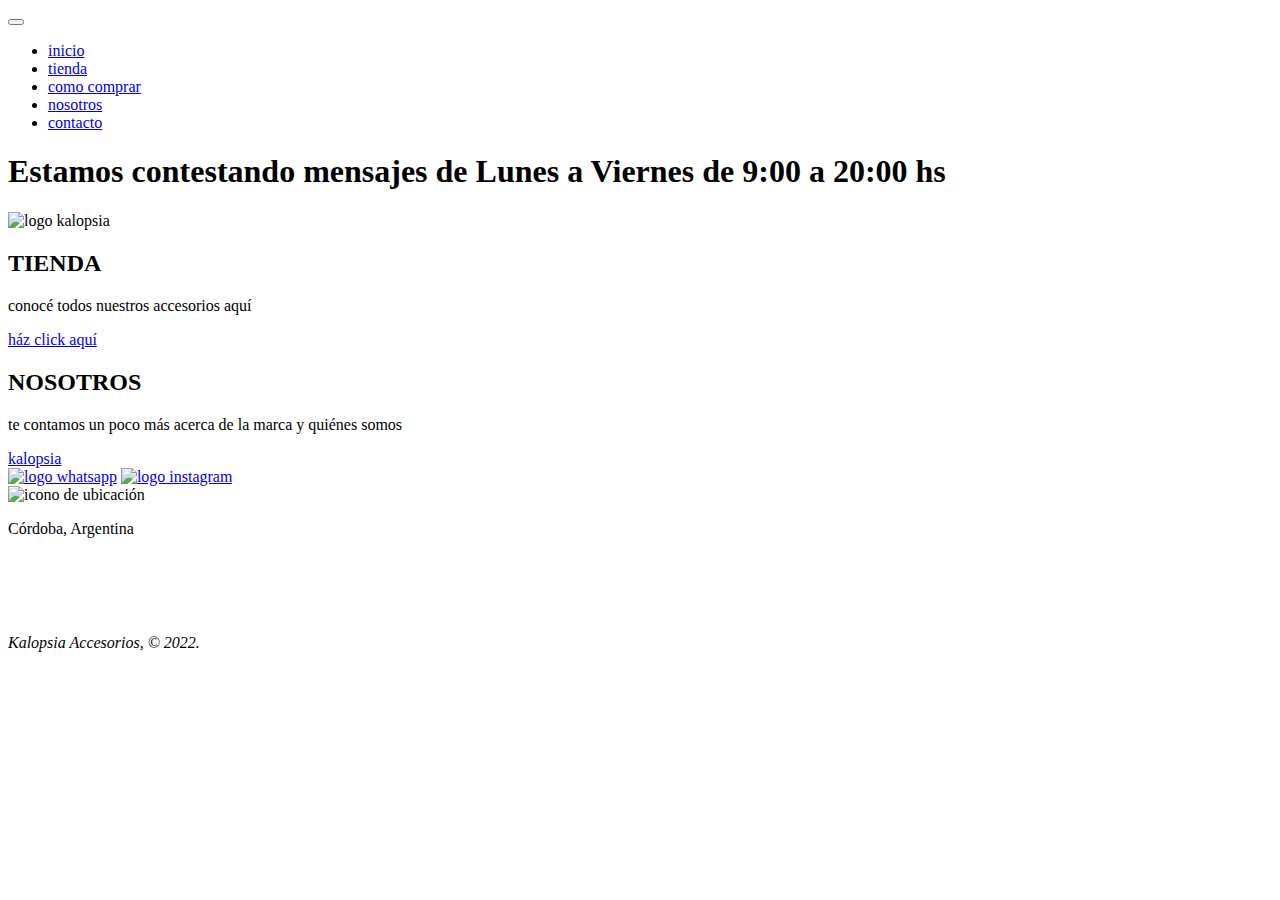
==== index.html @ 0dc7e8c7 "creado el index" ====
<!DOCTYPE html>
<html lang="en">
    <head>
        <meta charset="UTF-8">
        <meta http-equiv="X-UA-Compatible" content="IE=edge">
        <meta name="viewport" content="width=device-width, initial-scale=1.0">
        <title>kalopsia</title> <!-- este es el titulo -->
        <link rel="shortcut icon" href="./img/icono.png">
        <link href="https://cdn.jsdelivr.net/npm/bootstrap@5.1.3/dist/css/bootstrap.min.css" rel="stylesheet" integrity="sha384-1BmE4kWBq78iYhFldvKuhfTAU6auU8tT94WrHftjDbrCEXSU1oBoqyl2QvZ6jIW3" crossorigin="anonymous">
        <!-- css -->
        <link rel="stylesheet" href="scss/style.css">
        <meta name="description" content="kalopsia: accesorios hechos a mano, personalizados o de catálogo">
        <meta name="keywords" content="kalopsia,accesorios,collares,pulseras,moda,Córdoba,catálogo,bijuterie">
    </head>
    <body id="index"> 
        <header class="header">
            <nav class="navbar sticky-top navbar-expand-lg navbar-light bg-light">
                <div class="container-fluid">
                    <button class="navbar-toggler" type="button" data-bs-toggle="collapse" data-bs-target="#navbarNav" aria-controls="navbarNav" aria-expanded="false" aria-label="Toggle navigation">
                      <span class="navbar-toggler-icon"></span>
                    </button>
                    <div class="collapse navbar-collapse" id="navbarNav">
                        <ul class="navbar-nav">
                            <li class="nav-item"><a class="nav-link" href="#">inicio</a></li>
                            <li class="nav-item"><a class="nav-link" href="./paginas/tienda.html">tienda</a></li>
                            <li class="nav-item"><a class="nav-link" href="./paginas/comocomprar.html">como comprar</a></li>
                            <li class="nav-item"><a class="nav-link" href="./paginas/nosotros.html">nosotros</a></li>
                            <li class="nav-item"><a class="nav-link" href="./paginas/contacto.html">contacto</a></li>
                        </ul>
                    </div>
                </div>
            </nav>
        </header>
        <main>
            <section class="kalopsia">
                <h1 class="kalopsia__barra">Estamos contestando mensajes de Lunes a Viernes de 9:00 a 20:00 hs</h1>
                <div class="kalopsia__principal">
                    <!-- logo kalopsia en body -->
                    <img class="kalopsia__principal____logo" src="./img/logokalopsia.png" alt="logo kalopsia" height="250px"> 
                </div>
            </section>
            <!-- segundo scroll-->
            <section class="tienda-index"> 
                <h2 class="tienda-index__titulo">TIENDA</h2>
                <p class="tienda-index__parrafo1">conocé todos nuestros accesorios aquí</p>
                <a href="./paginas/tienda.html" class="tienda-index__boton">ház click aquí</a> 
            </section>
            <!-- tercer scroll -->
            <section class="nosotros-index">
                <h2 class="nosotros-index__titulo">NOSOTROS</h2>
                <p class="nosotros-index__parrafo">te contamos un poco más acerca de la marca y quiénes somos</p>
                <a href="./paginas/nosotros.html" class="nosotros-index__boton">kalopsia</a>
            </section>
            <div class="overlay">
                <!-- overlay whatsapp -->
                <a href="https://wa.me/+5493512560015" class="overlay__whatsapp" target="_blank"><img src="./img/whatsapp.png" alt="logo whatsapp" height="60px"></a>
                <!-- overlay instagram -->
                <a href="https://www.instagram.com/kalopsia.ac/" class="overlay__instagram" target="_blank"><img src="./img/instagram.png" alt="logo instagram" height="60px"></a>
            </div>
        </main>
        <footer id="footer">
            <div class="footer__ubicacion">
                <img src="./img/logo-ubicacion .png" alt="icono de ubicación" height="30px" class="footer__ubicacion__icono">
                <p class="footer__ubicacion__parrafo">Córdoba, Argentina</p>
            </div> 
            <iframe src="https://www.google.com/maps/embed?pb=!1m18!1m12!1m3!1d8475.88574449039!2d-64.28919747049304!3d-31.340102287195354!2m3!1f0!2f0!3f0!3m2!1i1024!2i768!4f13.1!3m3!1m2!1s0x94329eae42c4440b%3A0x473b98d5636193de!2sArguello%2C%20C%C3%B3rdoba!5e0!3m2!1ses-419!2sar!4v1647063219232!5m2!1ses-419!2sar" width="500" height="60" style="border:0;" allowfullscreen="" loading="lazy" class="footer__googlemaps"></iframe>
            <p class="footer__creditos"><i>Kalopsia Accesorios, © 2022. </i></p>
        </footer> 
        <!-- link de bootstrap -->
        <script src="https://cdn.jsdelivr.net/npm/bootstrap@5.1.3/dist/js/bootstrap.bundle.min.js" integrity="sha384-ka7Sk0Gln4gmtz2MlQnikT1wXgYsOg+OMhuP+IlRH9sENBO0LRn5q+8nbTov4+1p" crossorigin="anonymous"></script>
    </body> 
</html>
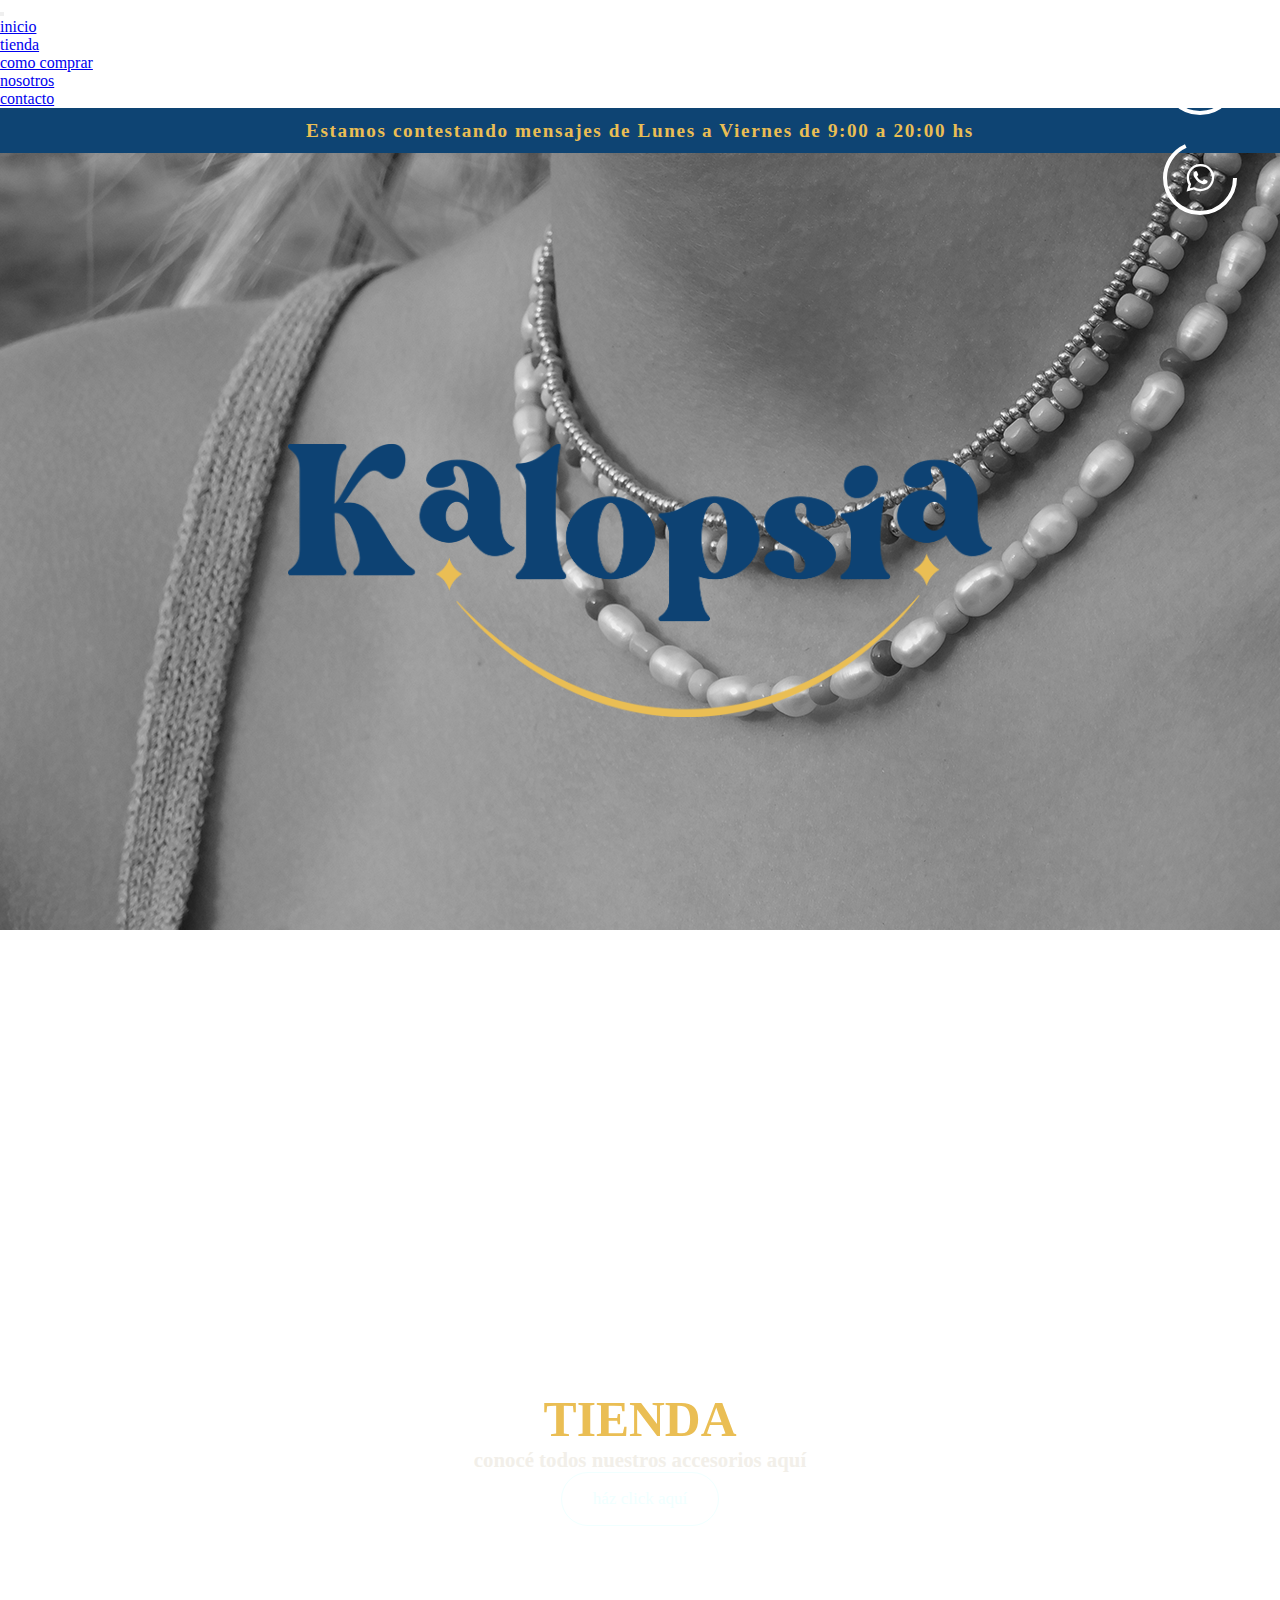
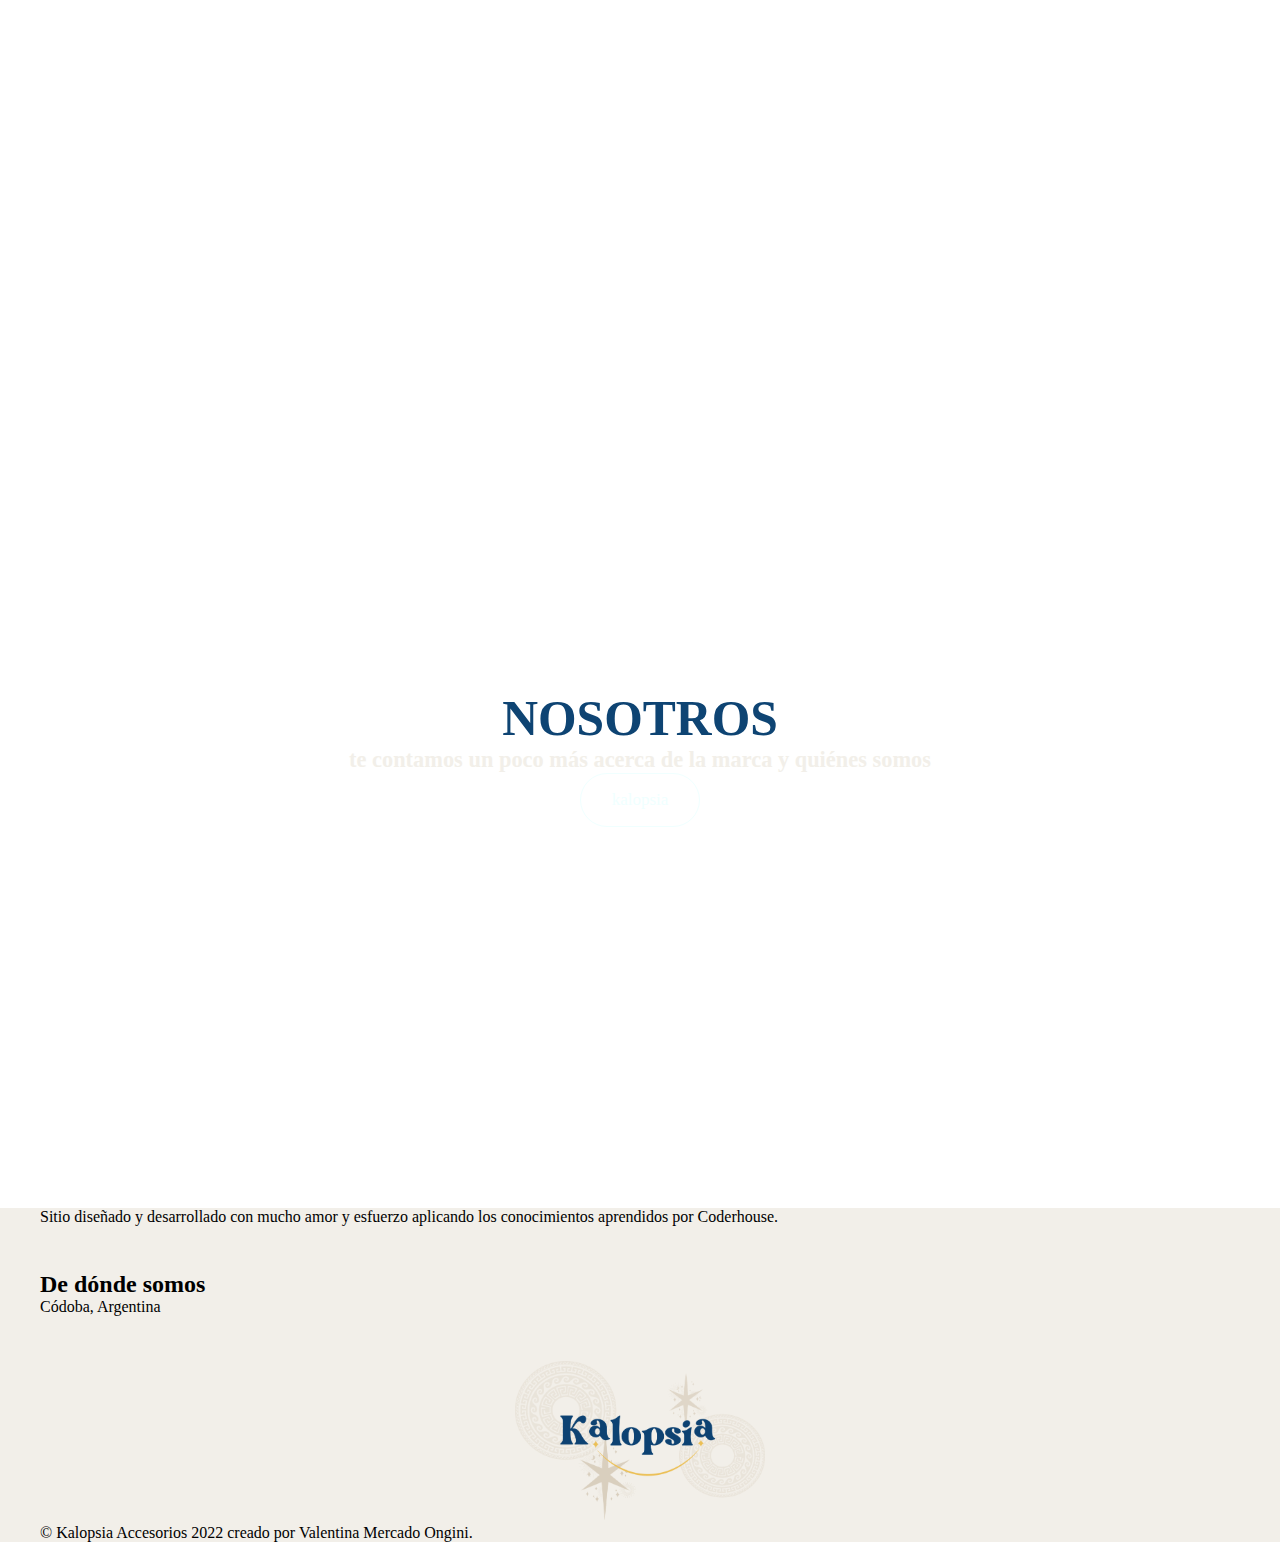
==== commit a9f0079d: "botones index y overlays redes sociales" ====
--- a/index.html
+++ b/index.html
@@ -4,11 +4,16 @@
         <meta charset="UTF-8">
         <meta http-equiv="X-UA-Compatible" content="IE=edge">
         <meta name="viewport" content="width=device-width, initial-scale=1.0">
-        <title>kalopsia</title> <!-- este es el titulo -->
-        <link rel="shortcut icon" href="./img/icono.png">
+        <!-- este es el titulo -->
+        <title>kalopsia</title> 
+        <link rel="shortcut icon" href="./imagenes/icono.png">
+        <!-- bootstrap -->
         <link href="https://cdn.jsdelivr.net/npm/bootstrap@5.1.3/dist/css/bootstrap.min.css" rel="stylesheet" integrity="sha384-1BmE4kWBq78iYhFldvKuhfTAU6auU8tT94WrHftjDbrCEXSU1oBoqyl2QvZ6jIW3" crossorigin="anonymous">
+        <!-- iconos -->
+        <link href='https://unpkg.com/boxicons@2.1.2/css/boxicons.min.css' rel='stylesheet'>
         <!-- css -->
         <link rel="stylesheet" href="scss/style.css">
+        <!-- seo -->
         <meta name="description" content="kalopsia: accesorios hechos a mano, personalizados o de catálogo">
         <meta name="keywords" content="kalopsia,accesorios,collares,pulseras,moda,Córdoba,catálogo,bijuterie">
     </head>
@@ -32,17 +37,18 @@
             </nav>
         </header>
         <main>
+            <!-- kalopsia index -->
             <section class="kalopsia">
                 <h1 class="kalopsia__barra">Estamos contestando mensajes de Lunes a Viernes de 9:00 a 20:00 hs</h1>
                 <div class="kalopsia__principal">
                     <!-- logo kalopsia en body -->
-                    <img class="kalopsia__principal____logo" src="./img/logokalopsia.png" alt="logo kalopsia" height="250px"> 
+                    <img class="kalopsia__principal__logo" src="./imagenes/logokalopsia.png" alt="logo kalopsia" height="250px"> 
                 </div>
             </section>
             <!-- segundo scroll-->
             <section class="tienda-index"> 
                 <h2 class="tienda-index__titulo">TIENDA</h2>
-                <p class="tienda-index__parrafo1">conocé todos nuestros accesorios aquí</p>
+                <p class="tienda-index__parrafo">conocé todos nuestros accesorios aquí</p>
                 <a href="./paginas/tienda.html" class="tienda-index__boton">ház click aquí</a> 
             </section>
             <!-- tercer scroll -->
@@ -51,21 +57,46 @@
                 <p class="nosotros-index__parrafo">te contamos un poco más acerca de la marca y quiénes somos</p>
                 <a href="./paginas/nosotros.html" class="nosotros-index__boton">kalopsia</a>
             </section>
-            <div class="overlay">
-                <!-- overlay whatsapp -->
-                <a href="https://wa.me/+5493512560015" class="overlay__whatsapp" target="_blank"><img src="./img/whatsapp.png" alt="logo whatsapp" height="60px"></a>
-                <!-- overlay instagram -->
-                <a href="https://www.instagram.com/kalopsia.ac/" class="overlay__instagram" target="_blank"><img src="./img/instagram.png" alt="logo instagram" height="60px"></a>
+            <!-- overlays redes sociales -->
+            <section class="overlay-redes">
+                <div class="overlay-redes__iconos">
+                    <svg heigth="80" width="80">
+                    <circle cx="40" cy="40" r="35" stroke="white" stroke-width="4" fill="none"></circle>
+                    </svg>
+                    <a href="https://www.instagram.com/kalopsia.ac/" target="_blank"><i class='bx bxl-instagram'></i></a>
+                </div> 
+                <div class="overlay-redes__iconos">
+                    <svg heigth="80" width="80">
+                        <circle cx="40" cy="40" r=35 stroke="white" stroke-width="4" fill="none"></circle>
+                    </svg>
+                    <a href="https://wa.me/+5493512560015" target="_blank"><i class='bx bxl-whatsapp'></i></a>
+                </div>
+            </section>
+        </main>
+
+    
+        <footer class="footer">
+            <div class="footer__grupo1">
+                    <div class="footer__grupo1__box">
+                        <p>Sitio diseñado y desarrollado con mucho amor y esfuerzo aplicando los conocimientos aprendidos por Coderhouse. </p>
+                    </div>
+                <div class="footer__grupo1__box">
+                    <h2>De dónde somos</h2>
+                    <p>Códoba, Argentina</p>
+                </div>
+                <div class="footer__grupo1__box">
+                    <figure>
+                        <a href="#">
+                            <img src="./imagenes/logofooter.png" alt="logo para footer">
+                        </a>
+                    </figure>
+                </div>
             </div>
-        </main>
-        <footer id="footer">
-            <div class="footer__ubicacion">
-                <img src="./img/logo-ubicacion .png" alt="icono de ubicación" height="30px" class="footer__ubicacion__icono">
-                <p class="footer__ubicacion__parrafo">Córdoba, Argentina</p>
+            <div class="footer__grupo1">
+                <p class="footer__grupo1__creditos"> &copy; Kalopsia Accesorios 2022 creado por Valentina Mercado Ongini. </p>
             </div> 
-            <iframe src="https://www.google.com/maps/embed?pb=!1m18!1m12!1m3!1d8475.88574449039!2d-64.28919747049304!3d-31.340102287195354!2m3!1f0!2f0!3f0!3m2!1i1024!2i768!4f13.1!3m3!1m2!1s0x94329eae42c4440b%3A0x473b98d5636193de!2sArguello%2C%20C%C3%B3rdoba!5e0!3m2!1ses-419!2sar!4v1647063219232!5m2!1ses-419!2sar" width="500" height="60" style="border:0;" allowfullscreen="" loading="lazy" class="footer__googlemaps"></iframe>
-            <p class="footer__creditos"><i>Kalopsia Accesorios, © 2022. </i></p>
         </footer> 
+
         <!-- link de bootstrap -->
         <script src="https://cdn.jsdelivr.net/npm/bootstrap@5.1.3/dist/js/bootstrap.bundle.min.js" integrity="sha384-ka7Sk0Gln4gmtz2MlQnikT1wXgYsOg+OMhuP+IlRH9sENBO0LRn5q+8nbTov4+1p" crossorigin="anonymous"></script>
     </body> 
--- a/scss/style.css
+++ b/scss/style.css
@@ -0,0 +1,280 @@
+* {
+  margin: 0px;
+  padding: 0px;
+  -webkit-box-sizing: border-box;
+          box-sizing: border-box;
+}
+
+h1 {
+  margin-bottom: 0px;
+}
+
+main .kalopsia {
+  width: 100vw;
+  height: 100vh;
+}
+
+main .kalopsia__barra {
+  display: -webkit-box;
+  display: -ms-flexbox;
+  display: flex;
+  width: 100%;
+  height: 5%;
+  font-size: 1.2rem;
+  -webkit-box-pack: center;
+      -ms-flex-pack: center;
+          justify-content: center;
+  -webkit-box-align: center;
+      -ms-flex-align: center;
+          align-items: center;
+  background-color: #0E4473;
+  color: #EABE54;
+  letter-spacing: .1rem;
+}
+
+main .kalopsia__principal {
+  display: -webkit-box;
+  display: -ms-flexbox;
+  display: flex;
+  width: 100%;
+  height: 95%;
+  -webkit-box-pack: center;
+      -ms-flex-pack: center;
+          justify-content: center;
+  -webkit-box-align: center;
+      -ms-flex-align: center;
+          align-items: center;
+  background-image: url(../imagenes/imagenindex.png);
+  background-size: cover;
+  background-position: center;
+  background-attachment: fixed;
+  background-repeat: no-repeat;
+}
+
+main .kalopsia__principal img {
+  width: 55%;
+  height: auto;
+}
+
+main .tienda-index {
+  position: relative;
+  text-align: center;
+  display: -webkit-box;
+  display: -ms-flexbox;
+  display: flex;
+  -webkit-box-orient: vertical;
+  -webkit-box-direction: normal;
+      -ms-flex-direction: column;
+          flex-direction: column;
+  -webkit-box-align: center;
+      -ms-flex-align: center;
+          align-items: center;
+  -webkit-box-pack: center;
+      -ms-flex-pack: center;
+          justify-content: center;
+  background-image: url(../imagenes/imagen2.png);
+  background-size: cover;
+  background-position: center;
+  background-attachment: fixed;
+  background-repeat: no-repeat;
+  width: 100vw;
+  height: 100vh;
+}
+
+main .tienda-index__titulo {
+  color: #EABE54;
+  font-family: Century Gothic;
+  font-size: 3.1rem;
+  font-weight: bold;
+}
+
+main .tienda-index__parrafo {
+  color: #F2EFE9;
+  font-family: Century Gothic;
+  font-size: 1.3rem;
+  font-weight: bold;
+}
+
+main .tienda-index__boton {
+  background-color: transparent;
+  border-radius: 28px;
+  border: 1px solid #f0ffff;
+  display: inline;
+  cursor: pointer;
+  color: #f0ffff;
+  font-family: Century Gothic;
+  font-size: 17px;
+  padding: 16px 31px;
+  text-decoration: none;
+  -webkit-transition: all 0.3s ease 0s;
+  transition: all 0.3s ease 0s;
+}
+
+main .tienda-index__boton:hover {
+  background-color: #EABE54;
+  -webkit-box-shadow: 0px 8px 25px #F2EFE9;
+          box-shadow: 0px 8px 25px #F2EFE9;
+  color: #0E4473;
+  -webkit-transform: translateY(-7px);
+          transform: translateY(-7px);
+}
+
+main .tienda-index__boton:active {
+  -webkit-transform: translateY(-1px);
+          transform: translateY(-1px);
+}
+
+main .nosotros-index {
+  position: relative;
+  text-align: center;
+  display: -webkit-box;
+  display: -ms-flexbox;
+  display: flex;
+  -webkit-box-orient: vertical;
+  -webkit-box-direction: normal;
+      -ms-flex-direction: column;
+          flex-direction: column;
+  -webkit-box-align: center;
+      -ms-flex-align: center;
+          align-items: center;
+  -webkit-box-pack: center;
+      -ms-flex-pack: center;
+          justify-content: center;
+  background-image: url(../imagenes/imagen3.png);
+  background-size: cover;
+  background-position: center;
+  background-attachment: fixed;
+  background-repeat: no-repeat;
+  width: 100vw;
+  height: 100vh;
+}
+
+main .nosotros-index__titulo {
+  color: #0E4473;
+  font-family: Century Gothic;
+  font-size: 3.1rem;
+  font-weight: bold;
+}
+
+main .nosotros-index__parrafo {
+  color: #F2EFE9;
+  font-family: Century Gothic;
+  font-size: 1.4rem;
+  font-weight: bold;
+}
+
+main .nosotros-index__boton {
+  background-color: transparent;
+  border-radius: 28px;
+  border: 1px solid #f0ffff;
+  display: inline;
+  cursor: pointer;
+  color: #f0ffff;
+  font-family: Century Gothic;
+  font-size: 17px;
+  padding: 16px 31px;
+  text-decoration: none;
+  -webkit-transition: all 0.3s ease 0s;
+  transition: all 0.3s ease 0s;
+}
+
+main .nosotros-index__boton:hover {
+  background-color: #0E4473;
+  -webkit-box-shadow: 0px 8px 25px #F2EFE9;
+          box-shadow: 0px 8px 25px #F2EFE9;
+  color: #EABE54;
+  -webkit-transform: translateY(-7px);
+          transform: translateY(-7px);
+}
+
+main .nosotros-index__boton:active {
+  -webkit-transform: translateY(-1px);
+          transform: translateY(-1px);
+}
+
+main .overlay-redes {
+  position: fixed;
+  z-index: 4;
+  top: 5px;
+  right: 20px;
+  margin: 1%;
+  margin-right: 0px;
+}
+
+main .overlay-redes__iconos {
+  position: relative;
+  width: 80px;
+  height: 80px;
+  margin: 20px;
+  border-radius: 50%;
+  -webkit-transition: all .8s;
+  transition: all .8s;
+  cursor: pointer;
+}
+
+main .overlay-redes__iconos:hover {
+  background-color: #e60073;
+  -webkit-box-shadow: 0 0 20px #e60073;
+          box-shadow: 0 0 20px #e60073;
+}
+
+main .overlay-redes__iconos:hover:nth-child(2) {
+  background-color: #0ddb33;
+  -webkit-box-shadow: 0 0 20px #0ddb33;
+          box-shadow: 0 0 20px #0ddb33;
+}
+
+main .overlay-redes__iconos a i {
+  color: #ffffff;
+  position: absolute;
+  top: 50%;
+  left: 50%;
+  -webkit-transform: translate(-50%, -50%);
+          transform: translate(-50%, -50%);
+  font-size: 2.3rem;
+}
+
+main .overlay-redes svg circle {
+  stroke-dasharray: 150;
+  -webkit-transition: all .5s ease-in-out;
+  transition: all .5s ease-in-out;
+}
+
+main .overlay-redes .overlay-redes__iconos:hover circle {
+  stroke-dasharray: 220;
+}
+
+.footer {
+  width: 100%;
+  background-color: #F2EFE9;
+}
+
+.footer__grupo1 {
+  width: 100%;
+  max-width: 1200px;
+  margin: auto;
+  display: -ms-grid;
+  display: grid;
+  -ms-grid-columns: 3, 1fr;
+      grid-template-columns: 3, 1fr;
+  grid-gap: 45px 0px;
+}
+
+.footer__grupo1__box figure {
+  width: 100%;
+  height: 100%;
+  display: -webkit-box;
+  display: -ms-flexbox;
+  display: flex;
+  -webkit-box-pack: center;
+      -ms-flex-pack: center;
+          justify-content: center;
+  -webkit-box-align: center;
+      -ms-flex-align: center;
+          align-items: center;
+}
+
+.footer__grupo1__box figure img {
+  width: 250px;
+}
+/*# sourceMappingURL=style.css.map */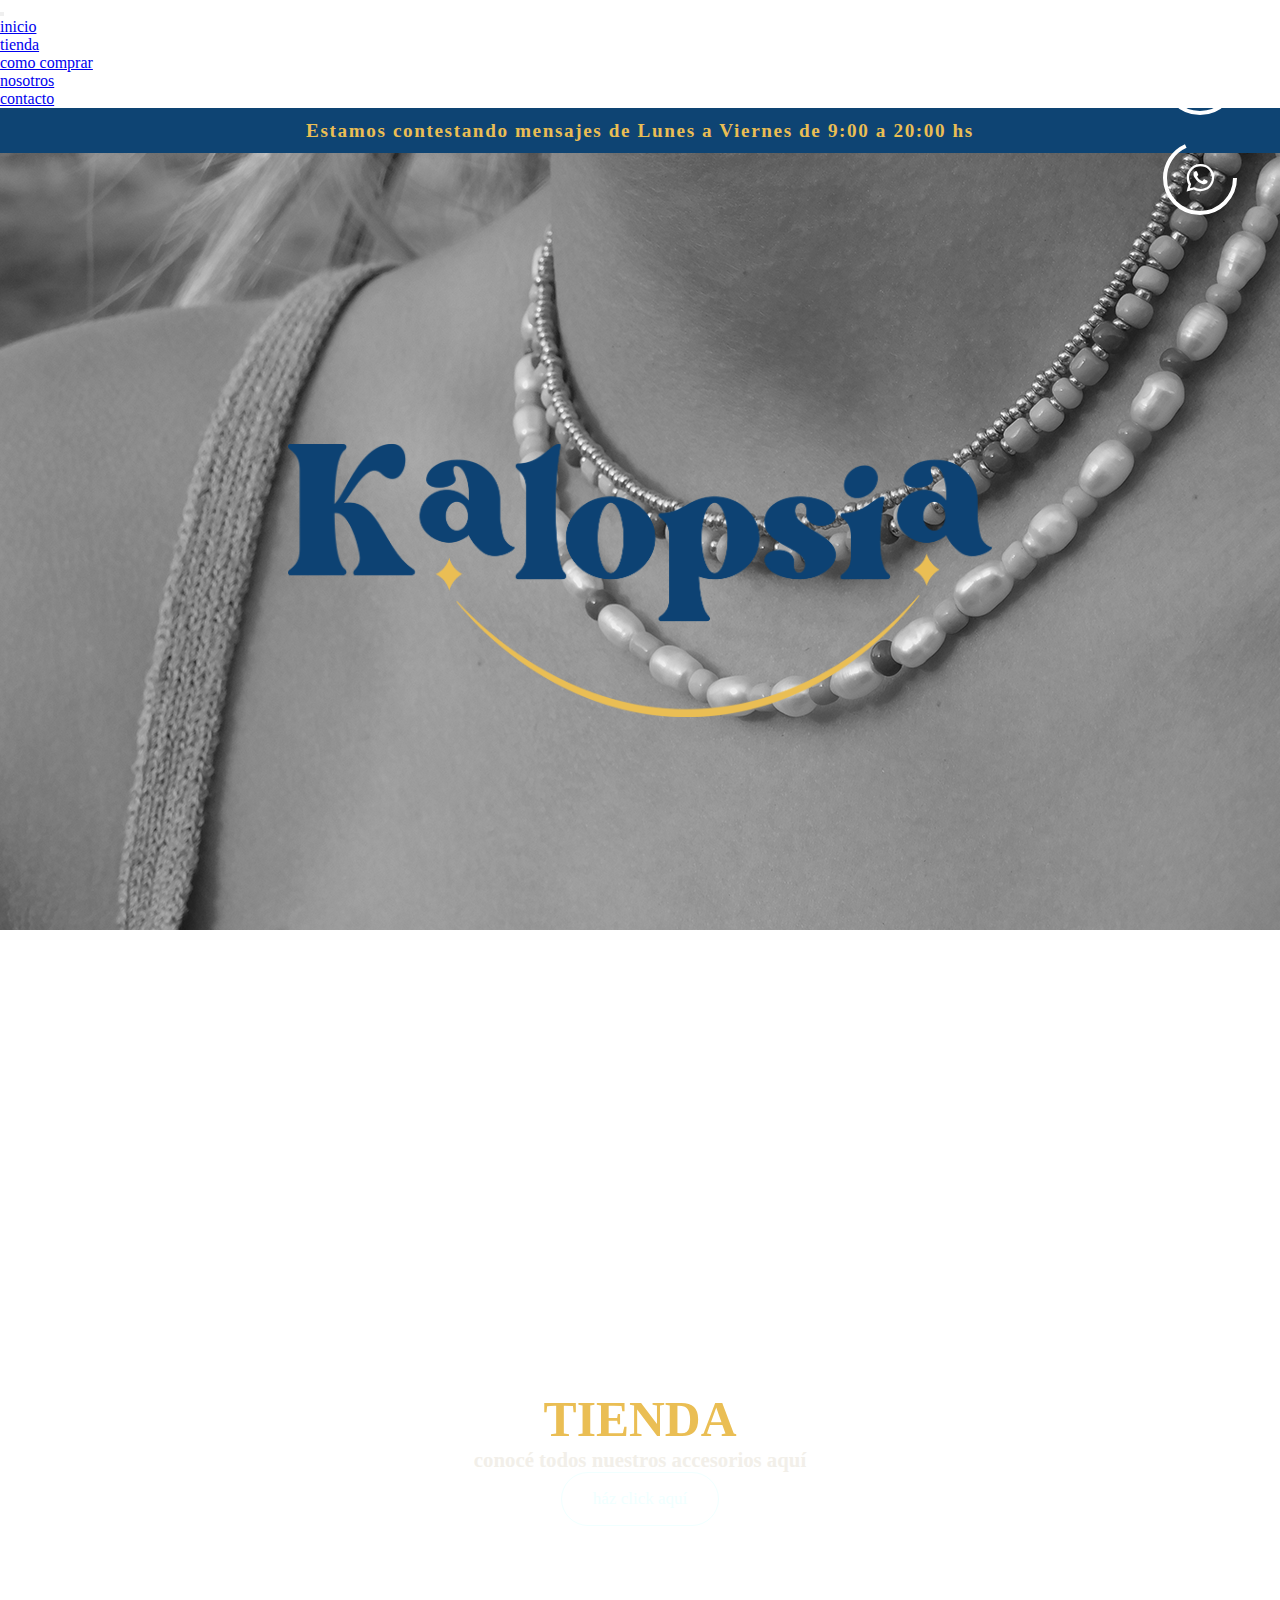
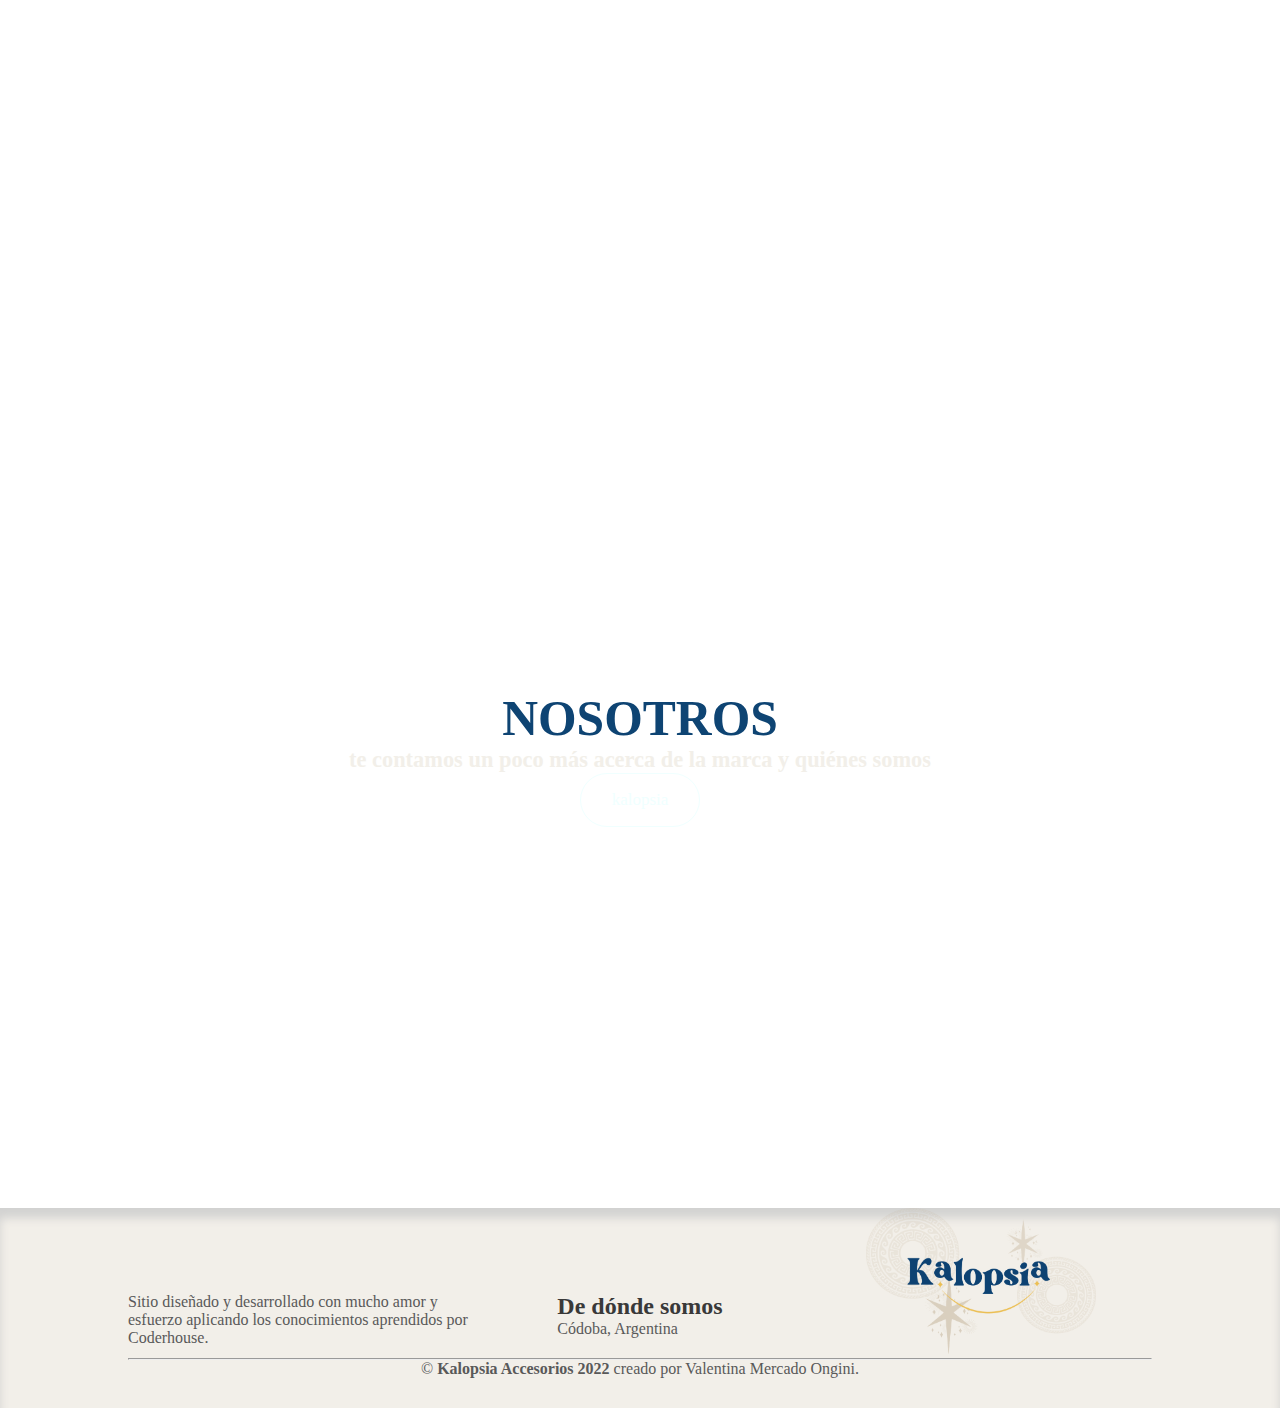
==== commit a28581ce: "creado el footer" ====
--- a/index.html
+++ b/index.html
@@ -76,10 +76,26 @@
 
     
         <footer class="footer">
-            <div class="footer__grupo1">
-                    <div class="footer__grupo1__box">
-                        <p>Sitio diseñado y desarrollado con mucho amor y esfuerzo aplicando los conocimientos aprendidos por Coderhouse. </p>
-                    </div>
+            <div class="footer__texto">
+                <p>Sitio diseñado y desarrollado con mucho amor y esfuerzo aplicando los conocimientos aprendidos por Coderhouse.</p>
+            </div>
+            <div class="footer__ubicacion">
+                <h2>De dónde somos</h2>
+                <p>Códoba, Argentina</p>
+            </div>
+            <div class="footer__imagen">
+                <a href="#">
+                    <img src="./imagenes/logofooter.png" alt="logo para footer">
+                </a>
+            </div>
+            <div class="footer__creditos">
+                <hr>
+                <p> &copy; <strong>Kalopsia Accesorios 2022</strong> creado por Valentina Mercado Ongini. </p>
+            </div>
+           <!--  <div class="footer__grupo1">
+                <div class="footer__grupo1__box">
+                    <p>Sitio diseñado y desarrollado con mucho amor y esfuerzo aplicando los conocimientos aprendidos por Coderhouse. </p>
+                </div>
                 <div class="footer__grupo1__box">
                     <h2>De dónde somos</h2>
                     <p>Códoba, Argentina</p>
@@ -94,7 +110,7 @@
             </div>
             <div class="footer__grupo1">
                 <p class="footer__grupo1__creditos"> &copy; Kalopsia Accesorios 2022 creado por Valentina Mercado Ongini. </p>
-            </div> 
+            </div>  -->
         </footer> 
 
         <!-- link de bootstrap -->
--- a/scss/style.css
+++ b/scss/style.css
@@ -10,7 +10,7 @@
 }
 
 main .kalopsia {
-  width: 100vw;
+  width: 100%;
   height: 100vh;
 }
 
@@ -77,7 +77,7 @@
   background-position: center;
   background-attachment: fixed;
   background-repeat: no-repeat;
-  width: 100vw;
+  width: 100%;
   height: 100vh;
 }
 
@@ -145,7 +145,7 @@
   background-position: center;
   background-attachment: fixed;
   background-repeat: no-repeat;
-  width: 100vw;
+  width: 100%;
   height: 100vh;
 }
 
@@ -247,34 +247,77 @@
 .footer {
   width: 100%;
   background-color: #F2EFE9;
-}
-
-.footer__grupo1 {
-  width: 100%;
-  max-width: 1200px;
-  margin: auto;
   display: -ms-grid;
   display: grid;
-  -ms-grid-columns: 3, 1fr;
-      grid-template-columns: 3, 1fr;
-  grid-gap: 45px 0px;
-}
-
-.footer__grupo1__box figure {
-  width: 100%;
-  height: 100%;
-  display: -webkit-box;
-  display: -ms-flexbox;
-  display: flex;
-  -webkit-box-pack: center;
-      -ms-flex-pack: center;
-          justify-content: center;
-  -webkit-box-align: center;
-      -ms-flex-align: center;
-          align-items: center;
-}
-
-.footer__grupo1__box figure img {
-  width: 250px;
+      grid-template-areas: ". area1 area2 area3 ." ". area4 area4 area4 .";
+  -ms-grid-columns: 10% (1fr)[3] 10%;
+      grid-template-columns: 10% repeat(3, 1fr) 10%;
+  -ms-grid-rows: 3fr 1fr;
+      grid-template-rows: 3fr 1fr;
+  justify-items: center;
+  color: #595959;
+  -webkit-box-shadow: inset 0px 10px 10px #d2d2d1;
+          box-shadow: inset 0px 10px 10px #d2d2d1;
+  z-index: 10;
+  /* &__grupo1{
+        width: 100%;
+        max-width: 1200px;
+        margin: auto;
+        display: grid;
+        grid-template-columns: (3, 1fr);
+        grid-gap: 45px 0px;
+        &__box figure{
+            width: 100%;
+            height: 100%;
+            display: flex;
+            justify-content: center;
+            align-items: center;
+            & img{
+               width: 250px; 
+            }
+        }
+    } */
+}
+
+.footer__texto {
+  margin-top: 25%;
+  -ms-grid-row: 1;
+  -ms-grid-column: 2;
+  grid-area: area1;
+}
+
+.footer__ubicacion {
+  margin-top: 25%;
+  -ms-grid-row: 1;
+  -ms-grid-column: 3;
+  grid-area: area2;
+}
+
+.footer__ubicacion h2 {
+  font-size: 1.5rem;
+  color: #393939;
+}
+
+.footer__imagen {
+  -ms-grid-row: 1;
+  -ms-grid-column: 4;
+  grid-area: area3;
+  -ms-flex-item-align: center;
+      -ms-grid-row-align: center;
+      align-self: center;
+}
+
+.footer__imagen img {
+  width: 230px;
+  height: auto;
+}
+
+.footer__creditos {
+  width: 100%;
+  text-align: center;
+  -ms-grid-row: 2;
+  -ms-grid-column: 2;
+  -ms-grid-column-span: 3;
+  grid-area: area4;
 }
 /*# sourceMappingURL=style.css.map */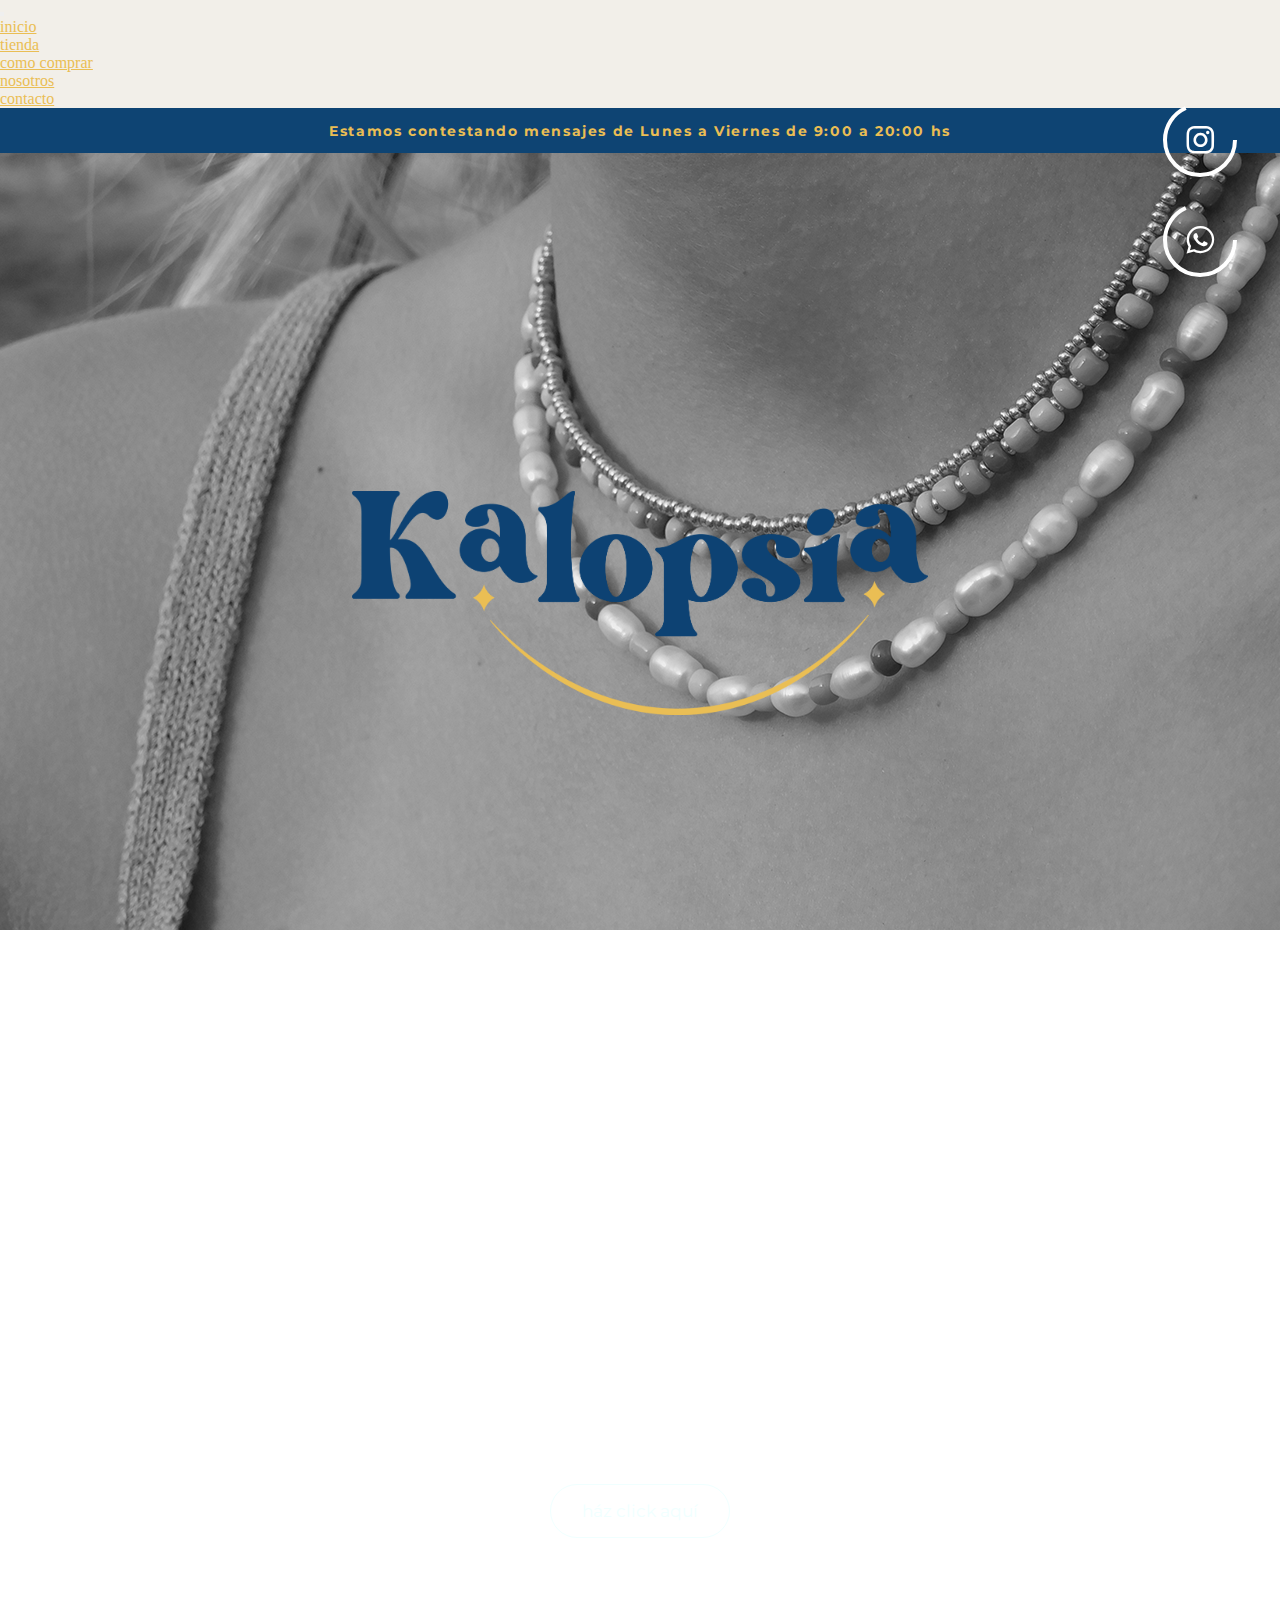
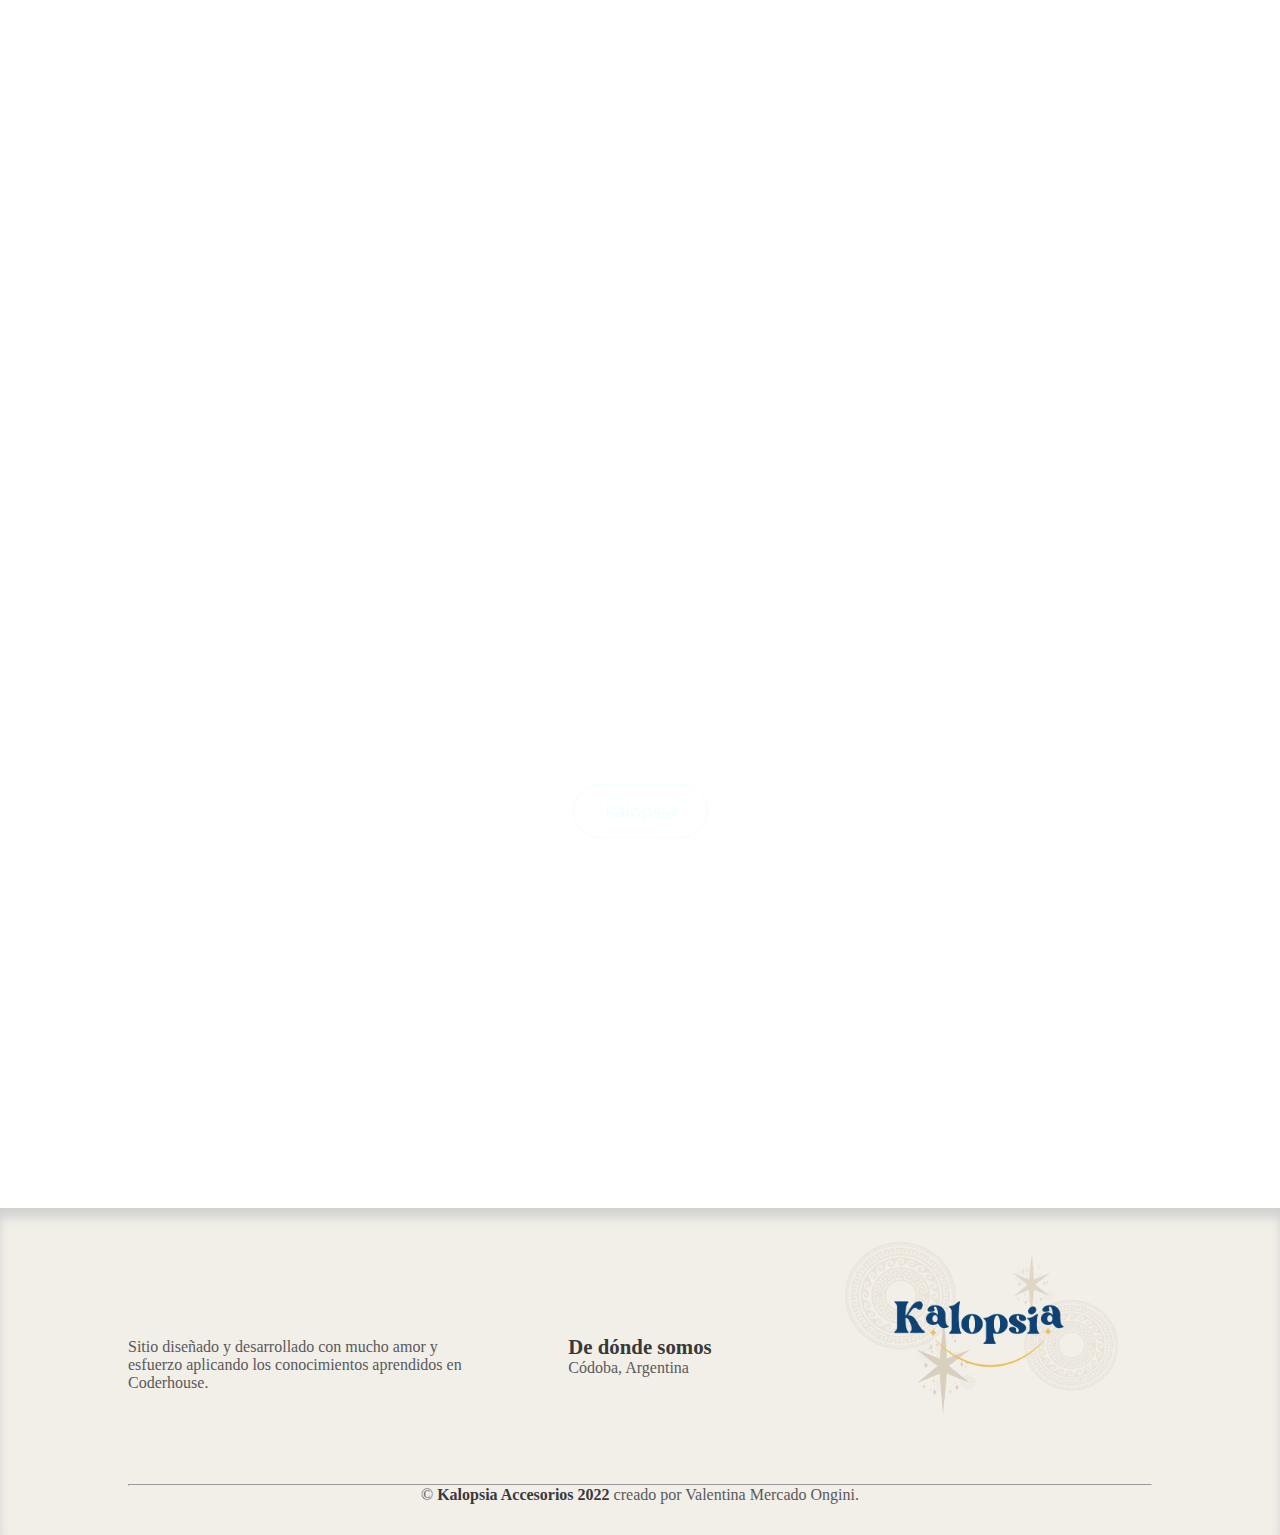
==== commit 00d649e8: "paginas terminadas menos comocomprar" ====
--- a/index.html
+++ b/index.html
@@ -13,6 +13,12 @@
         <link href='https://unpkg.com/boxicons@2.1.2/css/boxicons.min.css' rel='stylesheet'>
         <!-- css -->
         <link rel="stylesheet" href="scss/style.css">
+        <!-- googleFonts -->
+        <link rel="preconnect" href="https://fonts.googleapis.com">
+        <link rel="preconnect" href="https://fonts.gstatic.com" crossorigin>
+        <link href="https://fonts.googleapis.com/css2?family=Montserrat:ital,wght@0,400;0,500;0,700;1,400&display=swap" rel="stylesheet">
+       <!-- animacion -->
+        <link href="https://unpkg.com/aos@2.3.1/dist/aos.css" rel="stylesheet">
         <!-- seo -->
         <meta name="description" content="kalopsia: accesorios hechos a mano, personalizados o de catálogo">
         <meta name="keywords" content="kalopsia,accesorios,collares,pulseras,moda,Córdoba,catálogo,bijuterie">
@@ -25,7 +31,7 @@
                       <span class="navbar-toggler-icon"></span>
                     </button>
                     <div class="collapse navbar-collapse" id="navbarNav">
-                        <ul class="navbar-nav">
+                        <ul class="navbar-nav w-100 d-flex justify-content-evenly">
                             <li class="nav-item"><a class="nav-link" href="#">inicio</a></li>
                             <li class="nav-item"><a class="nav-link" href="./paginas/tienda.html">tienda</a></li>
                             <li class="nav-item"><a class="nav-link" href="./paginas/comocomprar.html">como comprar</a></li>
@@ -36,36 +42,36 @@
                 </div>
             </nav>
         </header>
-        <main>
+        <main class="main-index">
             <!-- kalopsia index -->
-            <section class="kalopsia">
-                <h1 class="kalopsia__barra">Estamos contestando mensajes de Lunes a Viernes de 9:00 a 20:00 hs</h1>
-                <div class="kalopsia__principal">
+            <section class="main-index__kalopsia">
+                <h1 class="main-index__kalopsia__barra">Estamos contestando mensajes de Lunes a Viernes de 9:00 a 20:00 hs</h1>
+                <div class="main-index__kalopsia__principal">
                     <!-- logo kalopsia en body -->
-                    <img class="kalopsia__principal__logo" src="./imagenes/logokalopsia.png" alt="logo kalopsia" height="250px"> 
+                    <img data-aos="fade" data-aos-duration="2000" class="main-index__kalopsia__principal__logo" src="./imagenes/logokalopsia.png" alt="logo kalopsia" height="250px"> 
                 </div>
             </section>
             <!-- segundo scroll-->
-            <section class="tienda-index"> 
-                <h2 class="tienda-index__titulo">TIENDA</h2>
-                <p class="tienda-index__parrafo">conocé todos nuestros accesorios aquí</p>
-                <a href="./paginas/tienda.html" class="tienda-index__boton">ház click aquí</a> 
+            <section class="main-index__tienda-index"> 
+                <h2 data-aos="fade-up" class="main-index__tienda-index__titulo">TIENDA</h2>
+                <p data-aos="fade-up" class="main-index__tienda-index__parrafo">conocé todos nuestros accesorios aquí</p>
+                <a href="./paginas/tienda.html" class="main-index__tienda-index__boton">ház click aquí</a> 
             </section>
             <!-- tercer scroll -->
-            <section class="nosotros-index">
-                <h2 class="nosotros-index__titulo">NOSOTROS</h2>
-                <p class="nosotros-index__parrafo">te contamos un poco más acerca de la marca y quiénes somos</p>
-                <a href="./paginas/nosotros.html" class="nosotros-index__boton">kalopsia</a>
+            <section class="main-index__nosotros-index">
+                <h2 data-aos="fade-up" class="main-index__nosotros-index__titulo">NOSOTROS</h2>
+                <p data-aos="fade-up" class="main-index__nosotros-index__parrafo">te contamos un poco más acerca de la marca y quiénes somos</p>
+                <a href="./paginas/nosotros.html" class="main-index__nosotros-index__boton">kalopsia</a>
             </section>
             <!-- overlays redes sociales -->
-            <section class="overlay-redes">
-                <div class="overlay-redes__iconos">
-                    <svg heigth="80" width="80">
-                    <circle cx="40" cy="40" r="35" stroke="white" stroke-width="4" fill="none"></circle>
+            <section class="main-index__overlay-redes">
+                <div class="main-index__overlay-redes__iconos">
+                    <svg>
+                        <circle cx="40" cy="40" r="35" stroke="white" stroke-width="4" fill="none"></circle>
                     </svg>
                     <a href="https://www.instagram.com/kalopsia.ac/" target="_blank"><i class='bx bxl-instagram'></i></a>
                 </div> 
-                <div class="overlay-redes__iconos">
+                <div class="main-index__overlay-redes__iconos">
                     <svg heigth="80" width="80">
                         <circle cx="40" cy="40" r=35 stroke="white" stroke-width="4" fill="none"></circle>
                     </svg>
@@ -73,11 +79,9 @@
                 </div>
             </section>
         </main>
-
-    
         <footer class="footer">
             <div class="footer__texto">
-                <p>Sitio diseñado y desarrollado con mucho amor y esfuerzo aplicando los conocimientos aprendidos por Coderhouse.</p>
+                <p>Sitio diseñado y desarrollado con mucho amor y esfuerzo aplicando los conocimientos aprendidos en Coderhouse.</p>
             </div>
             <div class="footer__ubicacion">
                 <h2>De dónde somos</h2>
@@ -90,30 +94,15 @@
             </div>
             <div class="footer__creditos">
                 <hr>
-                <p> &copy; <strong>Kalopsia Accesorios 2022</strong> creado por Valentina Mercado Ongini. </p>
+                <p> &copy; <a href="#"><strong>Kalopsia Accesorios 2022</strong></a> creado por Valentina Mercado Ongini. </p>
             </div>
-           <!--  <div class="footer__grupo1">
-                <div class="footer__grupo1__box">
-                    <p>Sitio diseñado y desarrollado con mucho amor y esfuerzo aplicando los conocimientos aprendidos por Coderhouse. </p>
-                </div>
-                <div class="footer__grupo1__box">
-                    <h2>De dónde somos</h2>
-                    <p>Códoba, Argentina</p>
-                </div>
-                <div class="footer__grupo1__box">
-                    <figure>
-                        <a href="#">
-                            <img src="./imagenes/logofooter.png" alt="logo para footer">
-                        </a>
-                    </figure>
-                </div>
-            </div>
-            <div class="footer__grupo1">
-                <p class="footer__grupo1__creditos"> &copy; Kalopsia Accesorios 2022 creado por Valentina Mercado Ongini. </p>
-            </div>  -->
         </footer> 
-
         <!-- link de bootstrap -->
         <script src="https://cdn.jsdelivr.net/npm/bootstrap@5.1.3/dist/js/bootstrap.bundle.min.js" integrity="sha384-ka7Sk0Gln4gmtz2MlQnikT1wXgYsOg+OMhuP+IlRH9sENBO0LRn5q+8nbTov4+1p" crossorigin="anonymous"></script>
+        <!-- animacion -->
+        <script src="https://unpkg.com/aos@2.3.1/dist/aos.js"></script>
+        <script>
+            AOS.init();
+        </script>
     </body> 
 </html>--- a/scss/style.css
+++ b/scss/style.css
@@ -1,26 +1,130 @@
-* {
-  margin: 0px;
-  padding: 0px;
-  -webkit-box-sizing: border-box;
-          box-sizing: border-box;
-}
-
-h1 {
-  margin-bottom: 0px;
-}
-
-main .kalopsia {
+.footer {
+  width: 100%;
+  background-color: #F2EFE9;
+  display: -ms-grid;
+  display: grid;
+      grid-template-areas: ". area1 area1 ." ". area2 area3 ." ". area4 area4 .";
+  -ms-grid-columns: 10% (1fr)[2] 10%;
+      grid-template-columns: 10% repeat(2, 1fr) 10%;
+  -ms-grid-rows: 1fr 0.6fr 1fr;
+      grid-template-rows: 1fr 0.6fr 1fr;
+  justify-items: center;
+  -webkit-box-align: center;
+      -ms-flex-align: center;
+          align-items: center;
+  color: #595959;
+  -webkit-box-shadow: inset 0px 10px 10px #d2d2d1;
+          box-shadow: inset 0px 10px 10px #d2d2d1;
+  z-index: 10;
+}
+
+.footer__texto {
+  -ms-grid-row: 1;
+  -ms-grid-column: 1;
+  grid-area: area1;
+  margin-top: 10%;
+  text-align: center;
+  font-size: 0.9rem;
+}
+
+.footer__ubicacion {
+  -ms-grid-row: 2;
+  -ms-grid-column: 1;
+  -ms-grid-column-span: 2;
+  grid-area: area2;
+  font-size: 0.9rem;
+}
+
+.footer__ubicacion h2 {
+  color: #393939;
+  font-size: 1.0rem;
+}
+
+.footer__imagen {
+  -ms-grid-row: 1;
+  -ms-grid-column: 2;
+  grid-area: area3;
+  -ms-flex-item-align: center;
+      align-self: center;
+}
+
+.footer__imagen img {
+  width: 100%;
+  height: auto;
+}
+
+.footer__creditos {
+  width: 100%;
+  text-align: center;
+  -ms-grid-row: 3;
+  -ms-grid-column: 2;
+  -ms-grid-column-span: 2;
+  grid-area: area4;
+  font-size: 0.8rem;
+}
+
+.footer__creditos a {
+  text-decoration: none;
+  color: #393939;
+}
+
+@media screen and (min-width: 700px) {
+  .footer {
+        grid-template-areas: ". area1 area2 area3 ." ". area4 area4 area4 .";
+    -ms-grid-columns: 10% (1fr)[3] 10%;
+        grid-template-columns: 10% repeat(3, 1fr) 10%;
+    -ms-grid-rows: 3fr 1fr;
+        grid-template-rows: 3fr 1fr;
+  }
+  .footer__imagen {
+    -ms-grid-row: 1;
+    -ms-grid-column: 2;
+    grid-area: area3;
+    padding: 10%;
+  }
+  .footer__texto {
+    -ms-grid-row: 1;
+    -ms-grid-column: 1;
+    grid-area: area1;
+    margin-top: 20%;
+    text-align: left;
+    font-size: 1.0rem;
+  }
+  .footer__ubicacion {
+    -ms-grid-row: 2;
+    -ms-grid-column: 1;
+    -ms-grid-column-span: 2;
+    grid-area: area2;
+    margin-top: 15%;
+    font-size: 1.0rem;
+  }
+  .footer__ubicacion h2 {
+    font-size: 1.3rem;
+  }
+  .footer__creditos {
+    -ms-grid-row: 2;
+    -ms-grid-column: 2;
+    -ms-grid-column-span: 3;
+    grid-area: area4;
+    font-size: 1.0rem;
+  }
+}
+
+.main-index__kalopsia {
+  top: 0px;
   width: 100%;
   height: 100vh;
 }
 
-main .kalopsia__barra {
+.main-index__kalopsia__barra {
   display: -webkit-box;
   display: -ms-flexbox;
   display: flex;
   width: 100%;
   height: 5%;
-  font-size: 1.2rem;
+  font-size: 0.9rem;
+  text-align: center;
+  padding: 25px 5px;
   -webkit-box-pack: center;
       -ms-flex-pack: center;
           justify-content: center;
@@ -29,10 +133,11 @@
           align-items: center;
   background-color: #0E4473;
   color: #EABE54;
-  letter-spacing: .1rem;
-}
-
-main .kalopsia__principal {
+  letter-spacing: 0.1rem;
+  font-family: "Montserrat", sans-serif;
+}
+
+.main-index__kalopsia__principal {
   display: -webkit-box;
   display: -ms-flexbox;
   display: flex;
@@ -51,12 +156,12 @@
   background-repeat: no-repeat;
 }
 
-main .kalopsia__principal img {
-  width: 55%;
+.main-index__kalopsia__principal img {
+  width: 80%;
   height: auto;
 }
 
-main .tienda-index {
+.main-index__tienda-index {
   position: relative;
   text-align: center;
   display: -webkit-box;
@@ -81,28 +186,28 @@
   height: 100vh;
 }
 
-main .tienda-index__titulo {
+.main-index__tienda-index__titulo {
   color: #EABE54;
-  font-family: Century Gothic;
-  font-size: 3.1rem;
-  font-weight: bold;
-}
-
-main .tienda-index__parrafo {
+  font-family: "Montserrat", sans-serif;
+  font-size: 2.5rem;
+}
+
+.main-index__tienda-index__parrafo {
   color: #F2EFE9;
-  font-family: Century Gothic;
-  font-size: 1.3rem;
-  font-weight: bold;
-}
-
-main .tienda-index__boton {
+  font-family: "Montserrat", sans-serif;
+  margin: 0px 20px;
+  margin-bottom: 20px;
+  font-size: 1.0rem;
+}
+
+.main-index__tienda-index__boton {
   background-color: transparent;
   border-radius: 28px;
   border: 1px solid #f0ffff;
   display: inline;
   cursor: pointer;
   color: #f0ffff;
-  font-family: Century Gothic;
+  font-family: "Montserrat", sans-serif;
   font-size: 17px;
   padding: 16px 31px;
   text-decoration: none;
@@ -110,7 +215,7 @@
   transition: all 0.3s ease 0s;
 }
 
-main .tienda-index__boton:hover {
+.main-index__tienda-index__boton:hover {
   background-color: #EABE54;
   -webkit-box-shadow: 0px 8px 25px #F2EFE9;
           box-shadow: 0px 8px 25px #F2EFE9;
@@ -119,12 +224,12 @@
           transform: translateY(-7px);
 }
 
-main .tienda-index__boton:active {
+.main-index__tienda-index__boton:active {
   -webkit-transform: translateY(-1px);
           transform: translateY(-1px);
 }
 
-main .nosotros-index {
+.main-index__nosotros-index {
   position: relative;
   text-align: center;
   display: -webkit-box;
@@ -149,28 +254,28 @@
   height: 100vh;
 }
 
-main .nosotros-index__titulo {
+.main-index__nosotros-index__titulo {
   color: #0E4473;
-  font-family: Century Gothic;
-  font-size: 3.1rem;
-  font-weight: bold;
-}
-
-main .nosotros-index__parrafo {
+  font-family: "Montserrat", sans-serif;
+  font-size: 2.5rem;
+}
+
+.main-index__nosotros-index__parrafo {
   color: #F2EFE9;
-  font-family: Century Gothic;
-  font-size: 1.4rem;
-  font-weight: bold;
-}
-
-main .nosotros-index__boton {
+  font-family: "Montserrat", sans-serif;
+  font-size: 0.9rem;
+  margin: 0px 20px;
+  margin-bottom: 20px;
+}
+
+.main-index__nosotros-index__boton {
   background-color: transparent;
   border-radius: 28px;
   border: 1px solid #f0ffff;
   display: inline;
   cursor: pointer;
   color: #f0ffff;
-  font-family: Century Gothic;
+  font-family: "Montserrat", sans-serif;
   font-size: 17px;
   padding: 16px 31px;
   text-decoration: none;
@@ -178,7 +283,7 @@
   transition: all 0.3s ease 0s;
 }
 
-main .nosotros-index__boton:hover {
+.main-index__nosotros-index__boton:hover {
   background-color: #0E4473;
   -webkit-box-shadow: 0px 8px 25px #F2EFE9;
           box-shadow: 0px 8px 25px #F2EFE9;
@@ -187,44 +292,46 @@
           transform: translateY(-7px);
 }
 
-main .nosotros-index__boton:active {
+.main-index__nosotros-index__boton:active {
   -webkit-transform: translateY(-1px);
           transform: translateY(-1px);
 }
 
-main .overlay-redes {
-  position: fixed;
-  z-index: 4;
-  top: 5px;
-  right: 20px;
-  margin: 1%;
-  margin-right: 0px;
-}
-
-main .overlay-redes__iconos {
+.main-index__overlay-redes {
+  position: absolute;
+  display: -webkit-box;
+  display: -ms-flexbox;
+  display: flex;
+  z-index: 3;
+  top: 93%;
+}
+
+.main-index__overlay-redes__iconos {
+  -webkit-transform: scale(0.7);
+          transform: scale(0.7);
   position: relative;
   width: 80px;
   height: 80px;
-  margin: 20px;
+  margin: 3px;
   border-radius: 50%;
   -webkit-transition: all .8s;
   transition: all .8s;
   cursor: pointer;
 }
 
-main .overlay-redes__iconos:hover {
+.main-index__overlay-redes__iconos:hover {
   background-color: #e60073;
   -webkit-box-shadow: 0 0 20px #e60073;
           box-shadow: 0 0 20px #e60073;
 }
 
-main .overlay-redes__iconos:hover:nth-child(2) {
+.main-index__overlay-redes__iconos:hover:nth-child(2) {
   background-color: #0ddb33;
   -webkit-box-shadow: 0 0 20px #0ddb33;
           box-shadow: 0 0 20px #0ddb33;
 }
 
-main .overlay-redes__iconos a i {
+.main-index__overlay-redes__iconos a i {
   color: #ffffff;
   position: absolute;
   top: 50%;
@@ -234,90 +341,454 @@
   font-size: 2.3rem;
 }
 
-main .overlay-redes svg circle {
+.main-index__overlay-redes__iconos svg circle {
   stroke-dasharray: 150;
   -webkit-transition: all .5s ease-in-out;
   transition: all .5s ease-in-out;
 }
 
-main .overlay-redes .overlay-redes__iconos:hover circle {
+.main-index__overlay-redes__iconos:hover circle {
   stroke-dasharray: 220;
 }
 
-.footer {
-  width: 100%;
+.main-paginas {
+  width: 100%;
+  background-image: url(../imagenes/fondotienda.jpg);
+  background-size: cover;
+  background-position: center;
+  background-attachment: fixed;
+  background-repeat: no-repeat;
+}
+
+.main-paginas h1 {
+  -webkit-transition: all .8s;
+  transition: all .8s;
+  font-family: "Montserrat", sans-serif;
+  color: #0E4C73;
+  font-size: 2.0rem;
+  padding: 40px 5px;
+  text-align: center;
+  font-weight: bold;
+}
+
+.main-paginas__catalogo {
+  display: -webkit-box;
+  display: -ms-flexbox;
+  display: flex;
+  gap: 30px;
+  padding: 30px 0px;
+  -ms-flex-wrap: wrap;
+      flex-wrap: wrap;
+  width: 100%;
+  -webkit-box-pack: center;
+      -ms-flex-pack: center;
+          justify-content: center;
+  -webkit-box-align: center;
+      -ms-flex-align: center;
+          align-items: center;
+}
+
+.main-paginas__catalogo .card {
+  font-family: "Montserrat", sans-serif;
   background-color: #F2EFE9;
+  border: none;
+  height: 275px;
+  max-height: 275px;
+  overflow: hidden;
+}
+
+.main-paginas__catalogo .card h5 {
+  font-weight: bold;
+  font-size: 1.0rem;
+}
+
+.main-paginas__intro {
+  display: -webkit-box;
+  display: -ms-flexbox;
+  display: flex;
+  -webkit-box-orient: vertical;
+  -webkit-box-direction: normal;
+      -ms-flex-direction: column;
+          flex-direction: column;
+  -webkit-box-align: center;
+      -ms-flex-align: center;
+          align-items: center;
+  -webkit-box-pack: center;
+      -ms-flex-pack: center;
+          justify-content: center;
+  text-align: center;
+  margin: 0px 50px;
+  margin-bottom: 30px;
+  font-family: "Montserrat", sans-serif;
+}
+
+.main-paginas__intro img {
+  padding: 40px;
+  width: 300px;
+  height: auto;
+}
+
+.main-paginas__cuadrofotos {
+  position: relative;
+  width: 100%;
+  height: auto;
   display: -ms-grid;
   display: grid;
-      grid-template-areas: ". area1 area2 area3 ." ". area4 area4 area4 .";
-  -ms-grid-columns: 10% (1fr)[3] 10%;
-      grid-template-columns: 10% repeat(3, 1fr) 10%;
-  -ms-grid-rows: 3fr 1fr;
-      grid-template-rows: 3fr 1fr;
-  justify-items: center;
-  color: #595959;
-  -webkit-box-shadow: inset 0px 10px 10px #d2d2d1;
-          box-shadow: inset 0px 10px 10px #d2d2d1;
-  z-index: 10;
-  /* &__grupo1{
-        width: 100%;
-        max-width: 1200px;
-        margin: auto;
-        display: grid;
-        grid-template-columns: (3, 1fr);
-        grid-gap: 45px 0px;
-        &__box figure{
-            width: 100%;
-            height: 100%;
-            display: flex;
-            justify-content: center;
-            align-items: center;
-            & img{
-               width: 250px; 
-            }
-        }
-    } */
-}
-
-.footer__texto {
-  margin-top: 25%;
+  gap: 10px;
+  overflow: visible;
+      grid-template-areas: "area1 area3" "area2 area2";
+  -ms-grid-columns: 1fr 1fr;
+      grid-template-columns: 1fr 1fr;
+  -ms-grid-rows: 1fr 2fr;
+      grid-template-rows: 1fr 2fr;
+  padding: 0px 20px;
+}
+
+.main-paginas__cuadrofotos img {
+  width: 100%;
+  height: auto;
+}
+
+.main-paginas__cuadrofotos__foto1 {
+  -ms-grid-row: 1;
+  -ms-grid-column: 1;
+  grid-area: area1;
+}
+
+.main-paginas__cuadrofotos__foto2 {
+  -ms-grid-row: 2;
+  -ms-grid-column: 1;
+  -ms-grid-column-span: 2;
+  grid-area: area2;
+}
+
+.main-paginas__cuadrofotos__foto3 {
   -ms-grid-row: 1;
   -ms-grid-column: 2;
-  grid-area: area1;
-}
-
-.footer__ubicacion {
-  margin-top: 25%;
-  -ms-grid-row: 1;
-  -ms-grid-column: 3;
-  grid-area: area2;
-}
-
-.footer__ubicacion h2 {
-  font-size: 1.5rem;
-  color: #393939;
-}
-
-.footer__imagen {
-  -ms-grid-row: 1;
-  -ms-grid-column: 4;
   grid-area: area3;
-  -ms-flex-item-align: center;
-      -ms-grid-row-align: center;
-      align-self: center;
-}
-
-.footer__imagen img {
-  width: 230px;
+}
+
+.main-paginas__queeskalopsia {
+  font-family: "Montserrat", sans-serif;
+  display: -webkit-box;
+  display: -ms-flexbox;
+  display: flex;
+  -webkit-box-orient: vertical;
+  -webkit-box-direction: normal;
+      -ms-flex-direction: column;
+          flex-direction: column;
+  -webkit-box-pack: center;
+      -ms-flex-pack: center;
+          justify-content: center;
+  -webkit-box-align: center;
+      -ms-flex-align: center;
+          align-items: center;
+  padding: 60px 50px;
+}
+
+.main-paginas__queeskalopsia h2 {
+  color: #0E4473;
+}
+
+.main-paginas__contacto {
+  display: -webkit-box;
+  display: -ms-flexbox;
+  display: flex;
+  -webkit-box-orient: vertical;
+  -webkit-box-direction: normal;
+      -ms-flex-direction: column;
+          flex-direction: column;
+  -webkit-box-pack: center;
+      -ms-flex-pack: center;
+          justify-content: center;
+  -webkit-box-align: center;
+      -ms-flex-align: center;
+          align-items: center;
+  margin-top: 5px;
+}
+
+.main-paginas__contacto__textoyredes {
+  margin: 5px 20px;
+  display: -webkit-box;
+  display: -ms-flexbox;
+  display: flex;
+  text-align: center;
+  -webkit-box-pack: center;
+      -ms-flex-pack: center;
+          justify-content: center;
+  -webkit-box-align: center;
+      -ms-flex-align: center;
+          align-items: center;
+  -webkit-box-orient: vertical;
+  -webkit-box-direction: normal;
+      -ms-flex-direction: column;
+          flex-direction: column;
+  font-family: "Montserrat", sans-serif;
+  color: #0E4473;
+  -webkit-transition: all .8s;
+  transition: all .8s;
+}
+
+.main-paginas__contacto__textoyredes__overlay-redes__ubicacion {
+  font-weight: bold;
+  margin-top: 15px;
+}
+
+.main-paginas__contacto__textoyredes__overlay-redes a {
+  text-decoration: none;
+  color: #EABE54;
+  font-weight: bold;
+}
+
+.main-paginas__contacto__textoyredes__overlay-redes__iconos {
+  display: -webkit-box;
+  display: -ms-flexbox;
+  display: flex;
+  position: relative;
+  margin-top: 20px;
+  border-radius: 50%;
+  -webkit-transition: all .8s;
+  transition: all .8s;
+}
+
+.main-paginas__contacto__textoyredes__overlay-redes__iconos i {
+  color: #0E4473;
+  font-size: 2.5rem;
+}
+
+.main-paginas__contacto__textoyredes__overlay-redes__iconos p {
+  display: -webkit-box;
+  display: -ms-flexbox;
+  display: flex;
+  -webkit-box-pack: center;
+      -ms-flex-pack: center;
+          justify-content: center;
+  text-align: center;
+  -webkit-box-align: center;
+      -ms-flex-align: center;
+          align-items: center;
+  padding: 0px 10px;
+}
+
+.main-paginas__contacto__formulario {
+  font-family: "Montserrat", sans-serif;
+  display: -webkit-box;
+  display: -ms-flexbox;
+  display: flex;
+  -webkit-box-pack: left;
+      -ms-flex-pack: left;
+          justify-content: left;
+  -webkit-box-align: center;
+      -ms-flex-align: center;
+          align-items: center;
+  margin: 40px 30px;
+}
+
+.main-paginas__contacto__formulario__campos {
+  margin: 10px 0px;
+  color: #0E4473;
+  font-weight: bold;
+}
+
+.main-paginas__contacto__formulario__campos__blankspace {
+  position: relative;
+  display: -webkit-box;
+  display: -ms-flexbox;
+  display: flex;
+  width: 100%;
   height: auto;
-}
-
-.footer__creditos {
-  width: 100%;
-  text-align: center;
-  -ms-grid-row: 2;
-  -ms-grid-column: 2;
-  -ms-grid-column-span: 3;
-  grid-area: area4;
+  border-radius: 5px;
+  border: 0px;
+  padding: 10px 40px;
+  background-color: #EABE54;
+}
+
+.main-paginas__contacto__formulario__boton-enviar {
+  background-color: transparent;
+  border-radius: 28px;
+  border: 1px solid #f0ffff;
+  display: inline;
+  cursor: pointer;
+  color: #f0ffff;
+  font-family: "Montserrat", sans-serif;
+  font-size: 17px;
+  padding: 16px 31px;
+  text-decoration: none;
+  -webkit-transition: all 0.3s ease 0s;
+  transition: all 0.3s ease 0s;
+  color: #0E4473;
+  border-color: #0E4473;
+}
+
+.main-paginas__contacto__formulario__boton-enviar:hover {
+  background-color: #0E4473;
+  -webkit-box-shadow: 0px 8px 25px #F2EFE9;
+          box-shadow: 0px 8px 25px #F2EFE9;
+  color: #EABE54;
+  -webkit-transform: translateY(-7px);
+          transform: translateY(-7px);
+}
+
+.main-paginas__contacto__formulario__boton-enviar:active {
+  -webkit-transform: translateY(-1px);
+          transform: translateY(-1px);
+}
+
+@media screen and (min-width: 768px) {
+  .main-index__kalopsia__barra {
+    padding: 10px 0px;
+  }
+  .main-index__kalopsia__principal {
+    width: 100%;
+    height: 100vh;
+  }
+  .main-index__kalopsia__principal img {
+    width: 45%;
+  }
+  .main-index__tienda-index__titulo {
+    font-size: 3.1rem;
+  }
+  .main-index__tienda-index__parrafo {
+    font-size: 1.3rem;
+  }
+  .main-index__nosotros-index__titulo {
+    font-size: 3.1rem;
+  }
+  .main-index__nosotros-index__parrafo {
+    font-size: 1.3rem;
+  }
+  .main-index__overlay-redes {
+    position: fixed;
+    display: block;
+    right: 20px;
+    top: 80px;
+  }
+  .main-index__overlay-redes__iconos {
+    -webkit-transform: scale(1);
+            transform: scale(1);
+    width: 80px;
+    height: 80px;
+    margin: 20px;
+  }
+  .main-paginas__intro {
+    -webkit-box-orient: horizontal;
+    -webkit-box-direction: normal;
+        -ms-flex-direction: row;
+            flex-direction: row;
+    -webkit-box-align: center;
+        -ms-flex-align: center;
+            align-items: center;
+    -webkit-box-pack: center;
+        -ms-flex-pack: center;
+            justify-content: center;
+    text-align: left;
+  }
+  .main-paginas__cuadrofotos {
+        grid-template-areas: "area1 area2" "area3 area2";
+    -ms-grid-columns: 1fr 2fr;
+        grid-template-columns: 1fr 2fr;
+    -ms-grid-rows: 1fr 1fr;
+        grid-template-rows: 1fr 1fr;
+  }
+  .main-paginas__cuadrofotos__foto1 {
+    -ms-grid-row: 1;
+    -ms-grid-column: 1;
+    grid-area: area1;
+  }
+  .main-paginas__cuadrofotos__foto2 {
+    -ms-grid-row: 1;
+    -ms-grid-row-span: 2;
+    -ms-grid-column: 2;
+    grid-area: area2;
+  }
+  .main-paginas__cuadrofotos__foto3 {
+    -ms-grid-row: 2;
+    -ms-grid-column: 1;
+    grid-area: area3;
+  }
+  .main-paginas__contacto {
+    -webkit-box-orient: horizontal;
+    -webkit-box-direction: normal;
+        -ms-flex-direction: row;
+            flex-direction: row;
+    -webkit-box-pack: center;
+        -ms-flex-pack: center;
+            justify-content: center;
+    -webkit-box-align: start;
+        -ms-flex-align: start;
+            align-items: flex-start;
+    margin-top: 5px;
+  }
+  .main-paginas__contacto__textoyredes {
+    margin: 20px;
+    margin-left: 60px;
+    display: -webkit-box;
+    display: -ms-flexbox;
+    display: flex;
+    -webkit-box-pack: left;
+        -ms-flex-pack: left;
+            justify-content: left;
+    -webkit-box-align: start;
+        -ms-flex-align: start;
+            align-items: flex-start;
+    -webkit-box-orient: vertical;
+    -webkit-box-direction: normal;
+        -ms-flex-direction: column;
+            flex-direction: column;
+    text-align: left;
+  }
+  .main-paginas__contacto__formulario {
+    font-family: "Montserrat", sans-serif;
+    display: -webkit-box;
+    display: -ms-flexbox;
+    display: flex;
+    -webkit-box-pack: left;
+        -ms-flex-pack: left;
+            justify-content: left;
+    -webkit-box-align: center;
+        -ms-flex-align: center;
+            align-items: center;
+    margin: 50px 60px;
+  }
+  .main-paginas__contacto__formulario__campos {
+    margin: 10px 0px;
+    color: #0E4473;
+    font-weight: bold;
+  }
+  .main-paginas__contacto__formulario__campos__blankspace {
+    position: relative;
+    display: -webkit-box;
+    display: -ms-flexbox;
+    display: flex;
+    width: 100%;
+    height: auto;
+    border-radius: 5px;
+    border: 0px;
+    padding: 10px 40px;
+    background-color: #EABE54;
+  }
+}
+
+* {
+  margin: 0px;
+  padding: 0px;
+  -webkit-box-sizing: border-box;
+          box-sizing: border-box;
+}
+
+h1 {
+  margin-bottom: 0px;
+}
+
+p {
+  margin-bottom: 0rem;
+}
+
+.header .navbar {
+  background-color: #F2EFE9 !important;
+}
+
+.header .navbar ul a {
+  color: #EABE54 !important;
 }
 /*# sourceMappingURL=style.css.map */